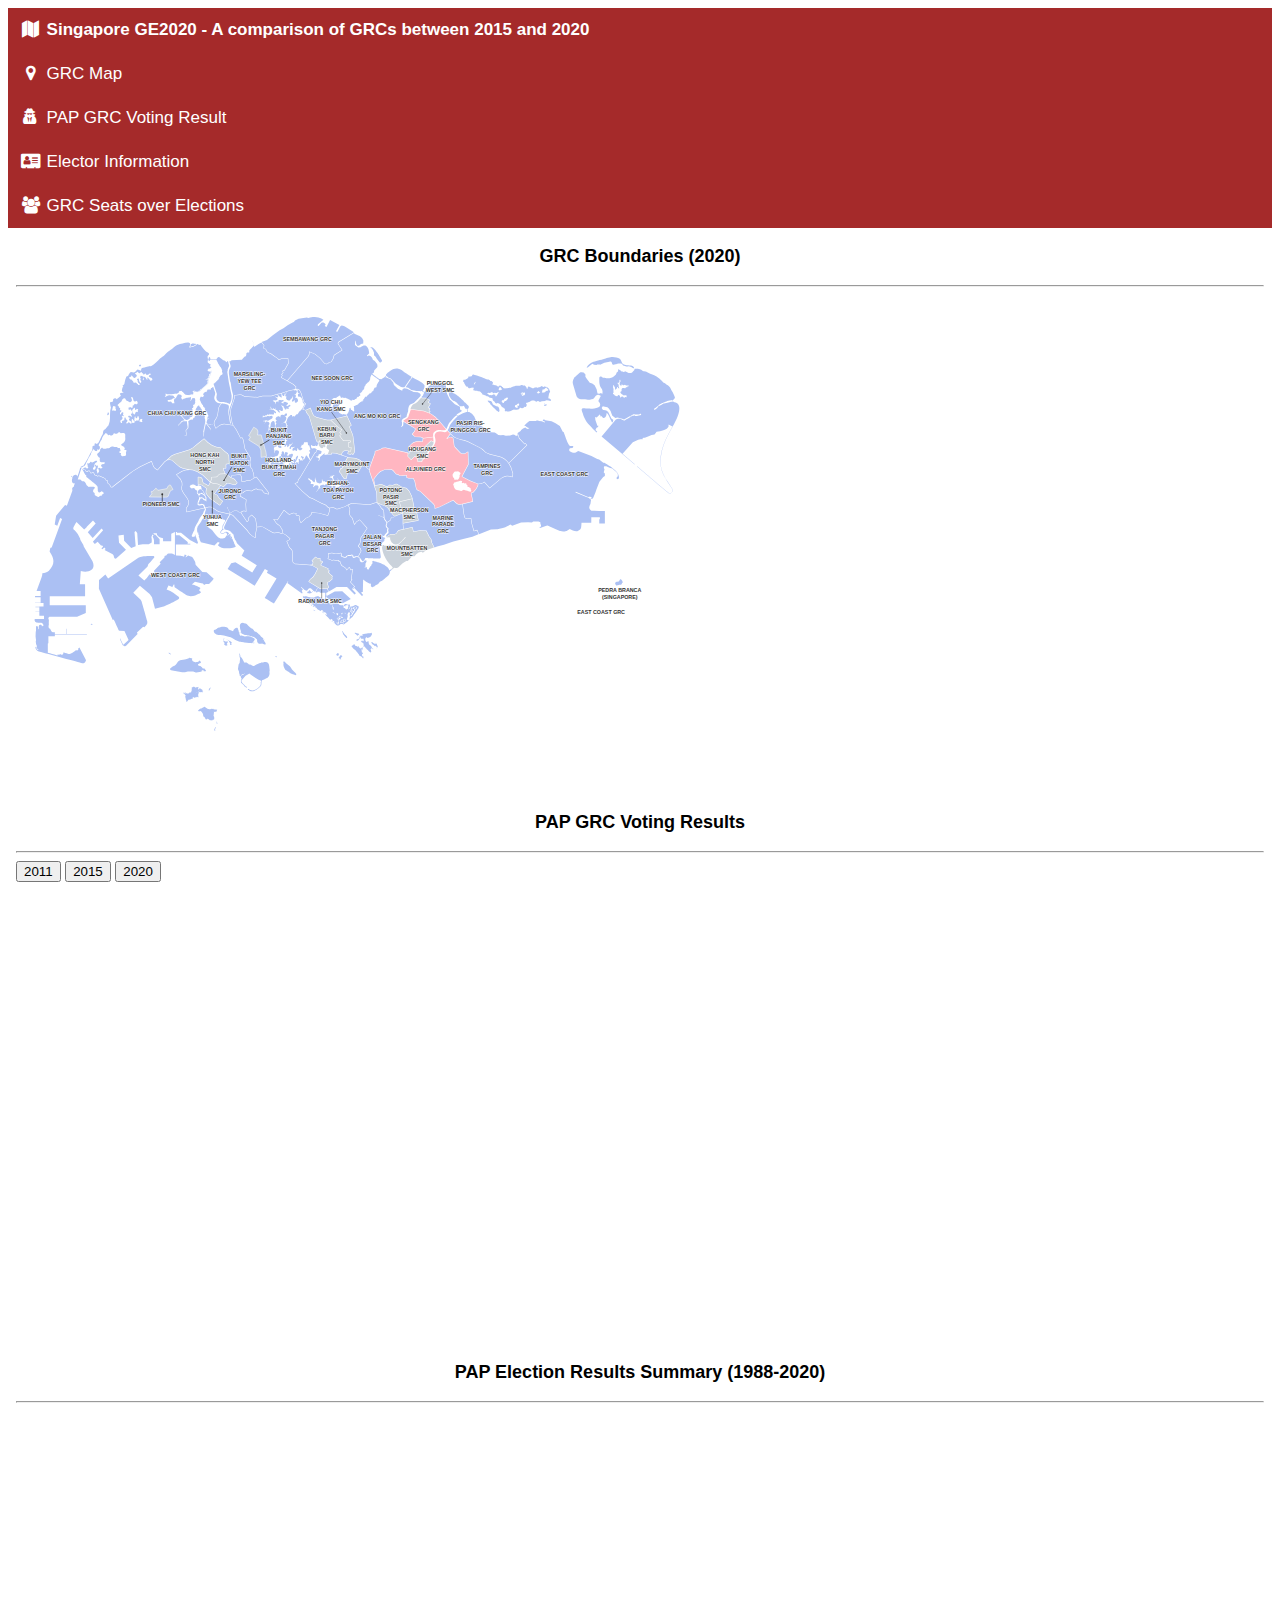
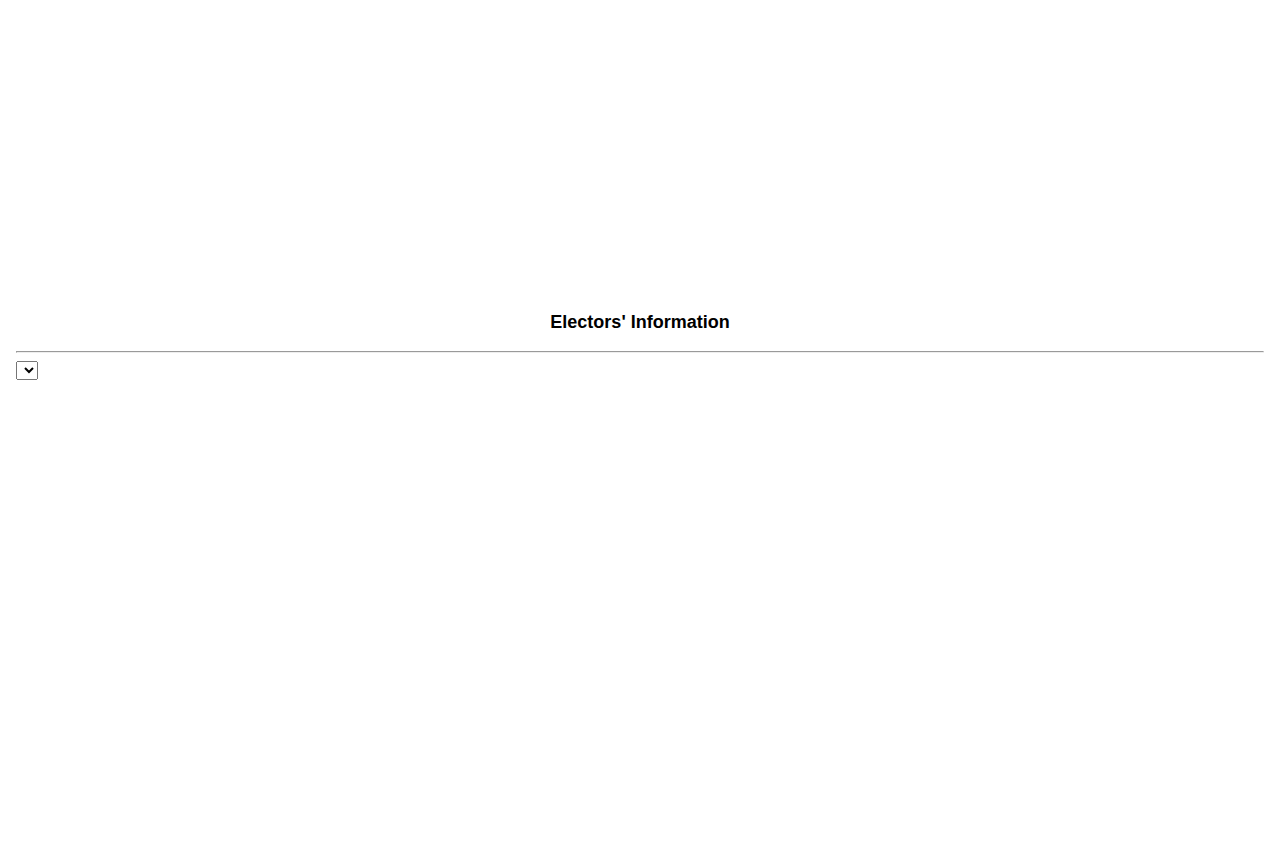
==== index.html @ 820e255f "Modify header with horizontal line" ====
<!DOCTYPE html>
<html lang="en">

<head>
    <meta charset="UTF-8">
    <meta name="viewport" content="width=device-width, initial-scale=1">
    <title>Singapore Election (Leading GRC)</title>
    <link rel="stylesheet" href="https://cdnjs.cloudflare.com/ajax/libs/font-awesome/4.7.0/css/font-awesome.min.css">
    <link rel="stylesheet" href="index.css">

    <!-- Load d3.js -->
    <script src="https://d3js.org/d3.v4.js"></script>

</head>

<body>
    <!-- Top Navigation Bar -->
    <div class="navbar">
        <a class="active" href="#"><i class="fa fa-fw fa-map"></i> Singapore GE2020 - A comparison of GRCs between 2015 and 2020</a>
        <div class="navbar-right">
            <a href="#map"><i class="fa fa-fw fa fa-map-marker"></i> GRC Map</a>
            <a href="#leader"><i class="fa fa-fw fas fa-user-secret"></i> PAP GRC Voting Result</a>
            <a href="#elector"><i class="fa fa-fw fa-address-card"></i> Elector Information</a>
            <a href="#seats"><i class="fa fa-fw fa fa-users"></i> GRC Seats over Elections</a>
        </div>
    </div>

    <iframe id="map" src="grcmap.html" frameborder=0 height=530px width=100%></iframe>
    <br />
    <br />
    <iframe id="leader" src=election_result.html frameborder=0 height=550px width=29%></iframe>
    <iframe id="seats" src=election_summary.html frameborder=0 height=550px width=41%></iframe>
    <iframe id="elector" src=electors_result.html frameborder=0 height=550px width=29%></iframe>

</body>

</html>
---- index.css ----
body {
    font-family: Arial, Helvetica, sans-serif;
}

.navbar {
    width: 100%;
    background-color: brown;
    overflow: auto;
}

.navbar a {
    float: left;
    padding: 12px;
    color: white;
    text-decoration: none;
    font-size: 17px;
}

.navbar a:hover {
    background-color: black;
    color: pink;
}

.active {
    font-weight: bold;
}

.navbar-right {
    float: right;
}

iframe:focus {
    outline: none;
}

iframe[seamless] {
    display: block;
}

@media screen and (max-width: 1350px) {
    .navbar a,
    .navbar-right,
    iframe {
        width: 100%;
        display: block;
    }
}
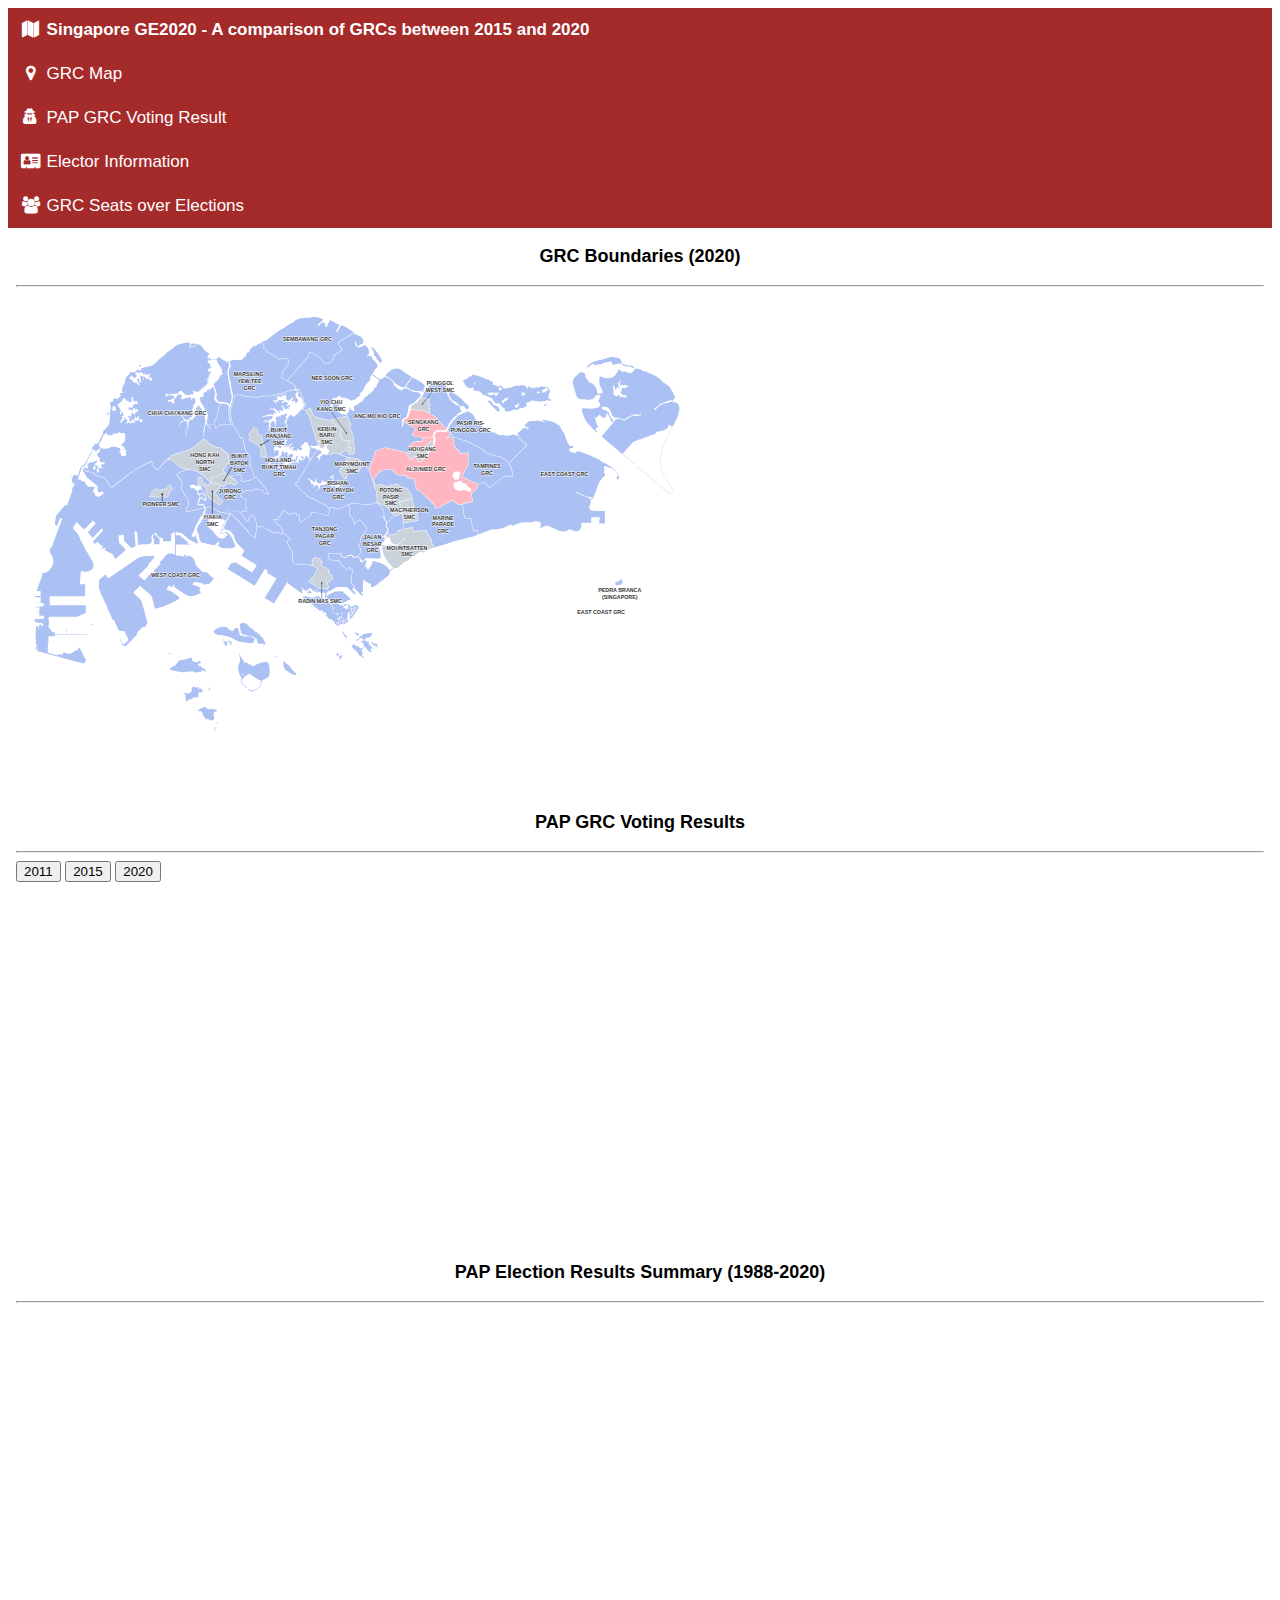
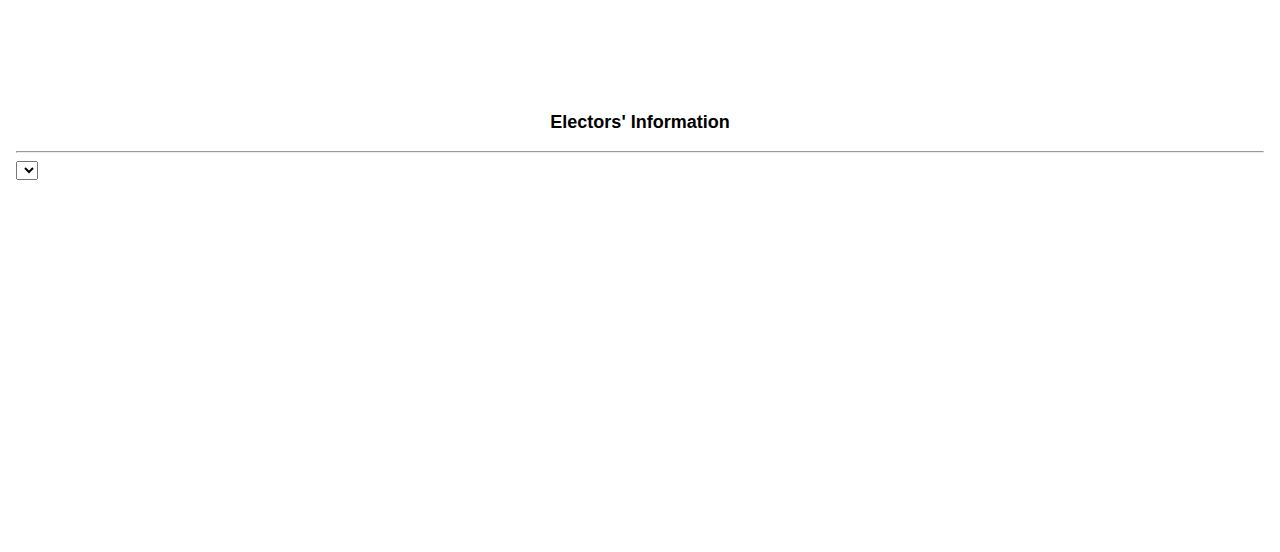
==== commit 02c0a8b9: "Format margin and size" ====
--- a/index.html
+++ b/index.html
@@ -28,9 +28,9 @@
     <iframe id="map" src="grcmap.html" frameborder=0 height=530px width=100%></iframe>
     <br />
     <br />
-    <iframe id="leader" src=election_result.html frameborder=0 height=550px width=29%></iframe>
-    <iframe id="seats" src=election_summary.html frameborder=0 height=550px width=41%></iframe>
-    <iframe id="elector" src=electors_result.html frameborder=0 height=550px width=29%></iframe>
+    <iframe id="leader" src=election_result.html frameborder=0 height=450px width=29%></iframe>
+    <iframe id="seats" src=election_summary.html frameborder=0 height=450px width=41%></iframe>
+    <iframe id="elector" src=electors_result.html frameborder=0 height=450px width=29%></iframe>
 
 </body>
 
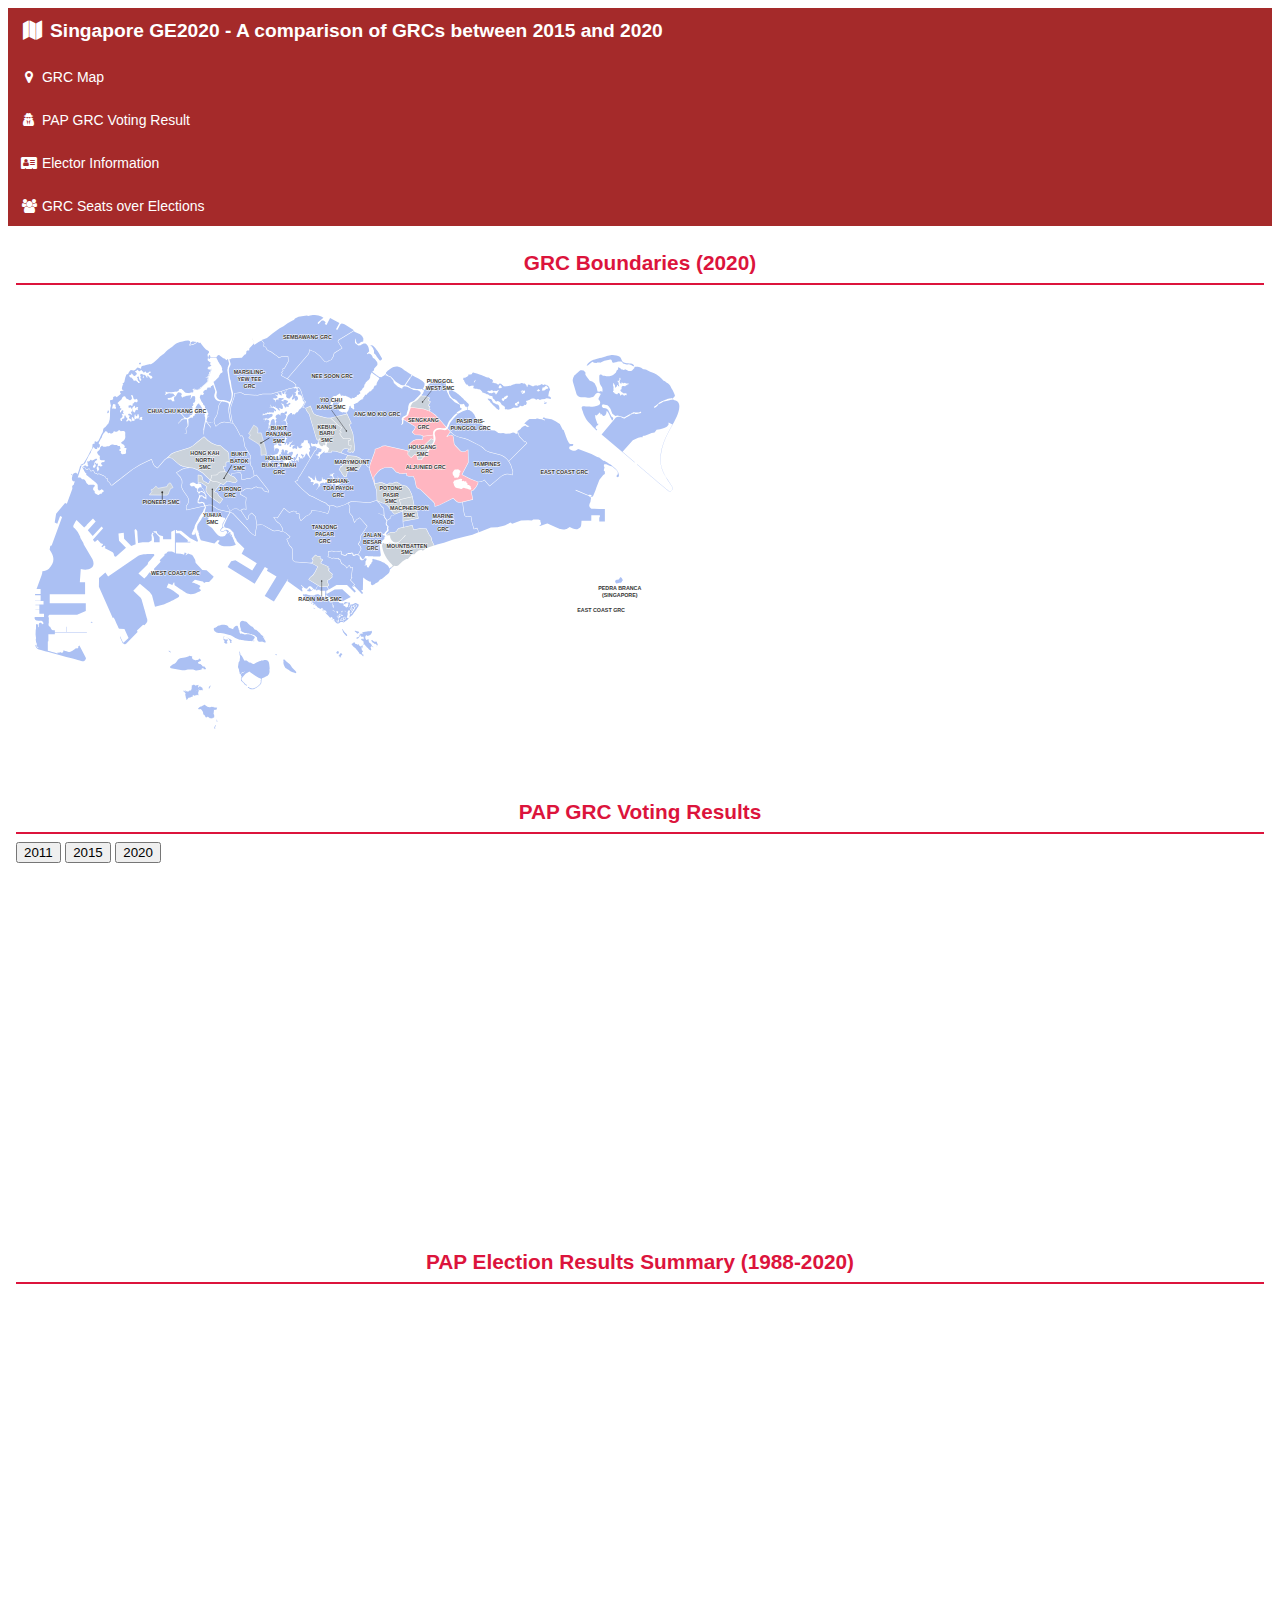
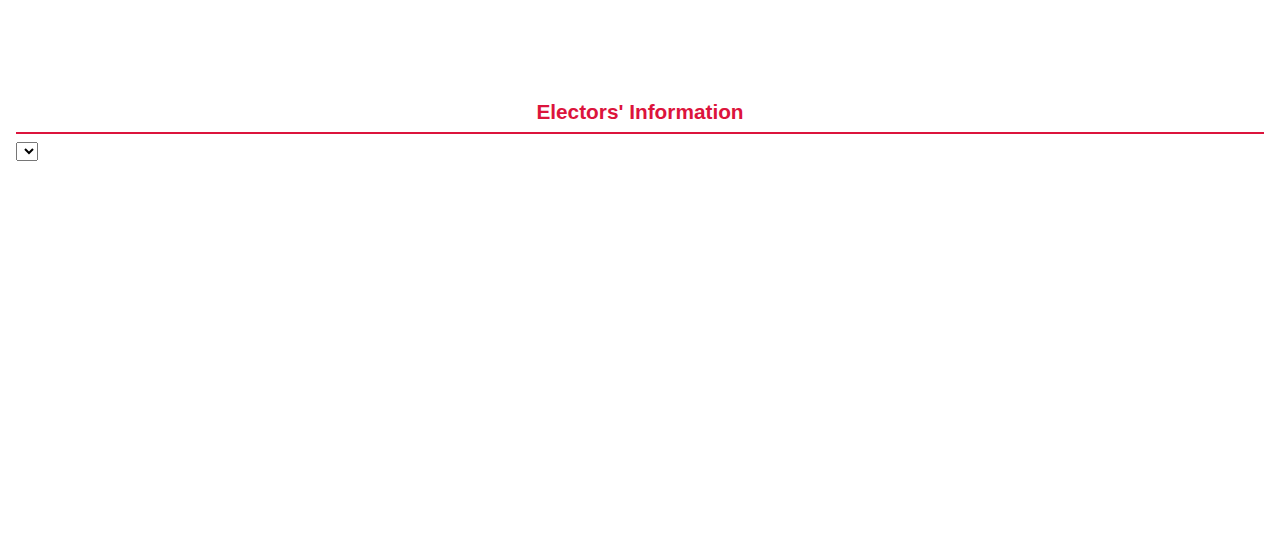
==== commit 42230432: "Format font size for navbar" ====
--- a/index.html
+++ b/index.html
@@ -16,12 +16,12 @@
 <body>
     <!-- Top Navigation Bar -->
     <div class="navbar">
-        <a class="active" href="#"><i class="fa fa-fw fa-map"></i> Singapore GE2020 - A comparison of GRCs between 2015 and 2020</a>
+        <a class="active" style="font-size: larger;" href="#"><i class="fa fa-fw fa-map"></i> Singapore GE2020 - A comparison of GRCs between 2015 and 2020</a>
         <div class="navbar-right">
-            <a href="#map"><i class="fa fa-fw fa fa-map-marker"></i> GRC Map</a>
-            <a href="#leader"><i class="fa fa-fw fas fa-user-secret"></i> PAP GRC Voting Result</a>
-            <a href="#elector"><i class="fa fa-fw fa-address-card"></i> Elector Information</a>
-            <a href="#seats"><i class="fa fa-fw fa fa-users"></i> GRC Seats over Elections</a>
+            <a href="#map" style="margin-top: 3px;"><i class="fa fa-fw fa fa-map-marker"></i> GRC Map</a>
+            <a href="#leader" style="margin-top: 3px;"><i class="fa fa-fw fas fa-user-secret"></i> PAP GRC Voting Result</a>
+            <a href="#elector" style="margin-top: 3px;"><i class="fa fa-fw fa-address-card"></i> Elector Information</a>
+            <a href="#seats" style="margin-top: 3px;"><i class="fa fa-fw fa fa-users"></i> GRC Seats over Elections</a>
         </div>
     </div>
 
--- a/index.css
+++ b/index.css
@@ -13,7 +13,7 @@
     padding: 12px;
     color: white;
     text-decoration: none;
-    font-size: 17px;
+    font-size: 14px;
 }
 
 .navbar a:hover {
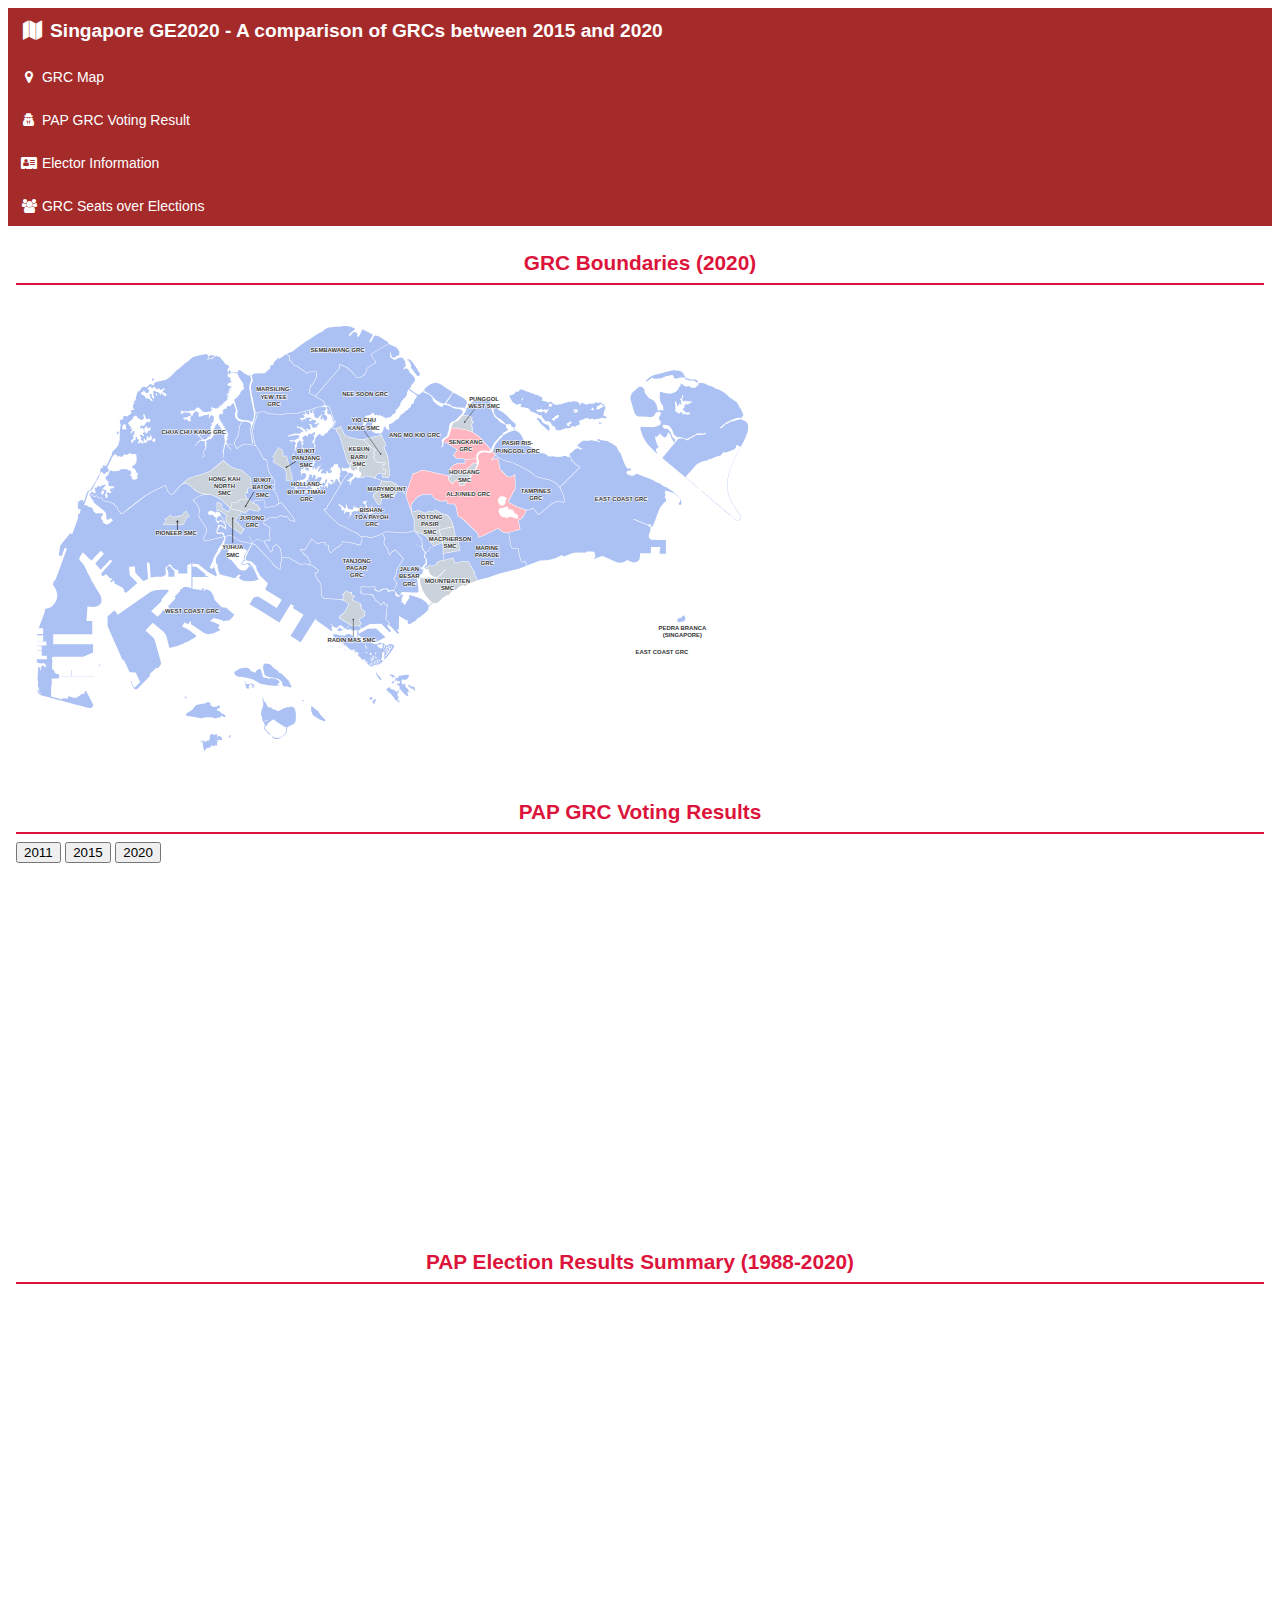
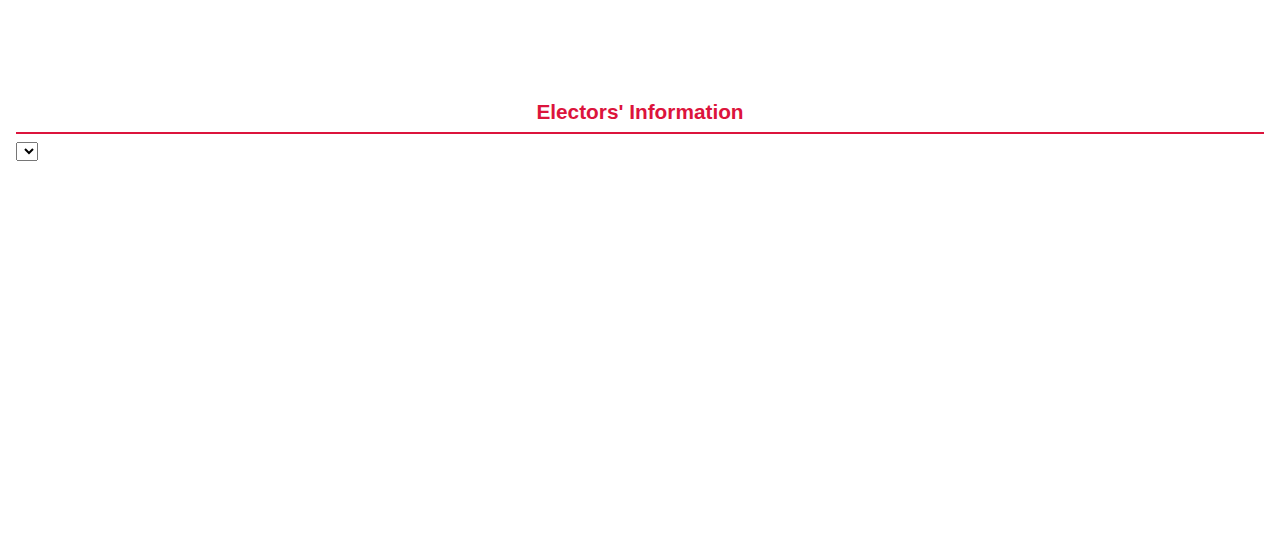
==== commit 5a1d89ab: "Fix map description issue" ====
--- a/index.html
+++ b/index.html
@@ -25,9 +25,7 @@
         </div>
     </div>
 
-    <iframe id="map" src="grcmap.html" frameborder=0 height=530px width=100%></iframe>
-    <br />
-    <br />
+    <iframe id="map" src="grcmap.html" scrolling="no" overflow="hidden" frameborder=0 height=530px width=100%></iframe><br /><br />
     <iframe id="leader" src=election_result.html frameborder=0 height=450px width=29%></iframe>
     <iframe id="seats" src=election_summary.html frameborder=0 height=450px width=41%></iframe>
     <iframe id="elector" src=electors_result.html frameborder=0 height=450px width=29%></iframe>
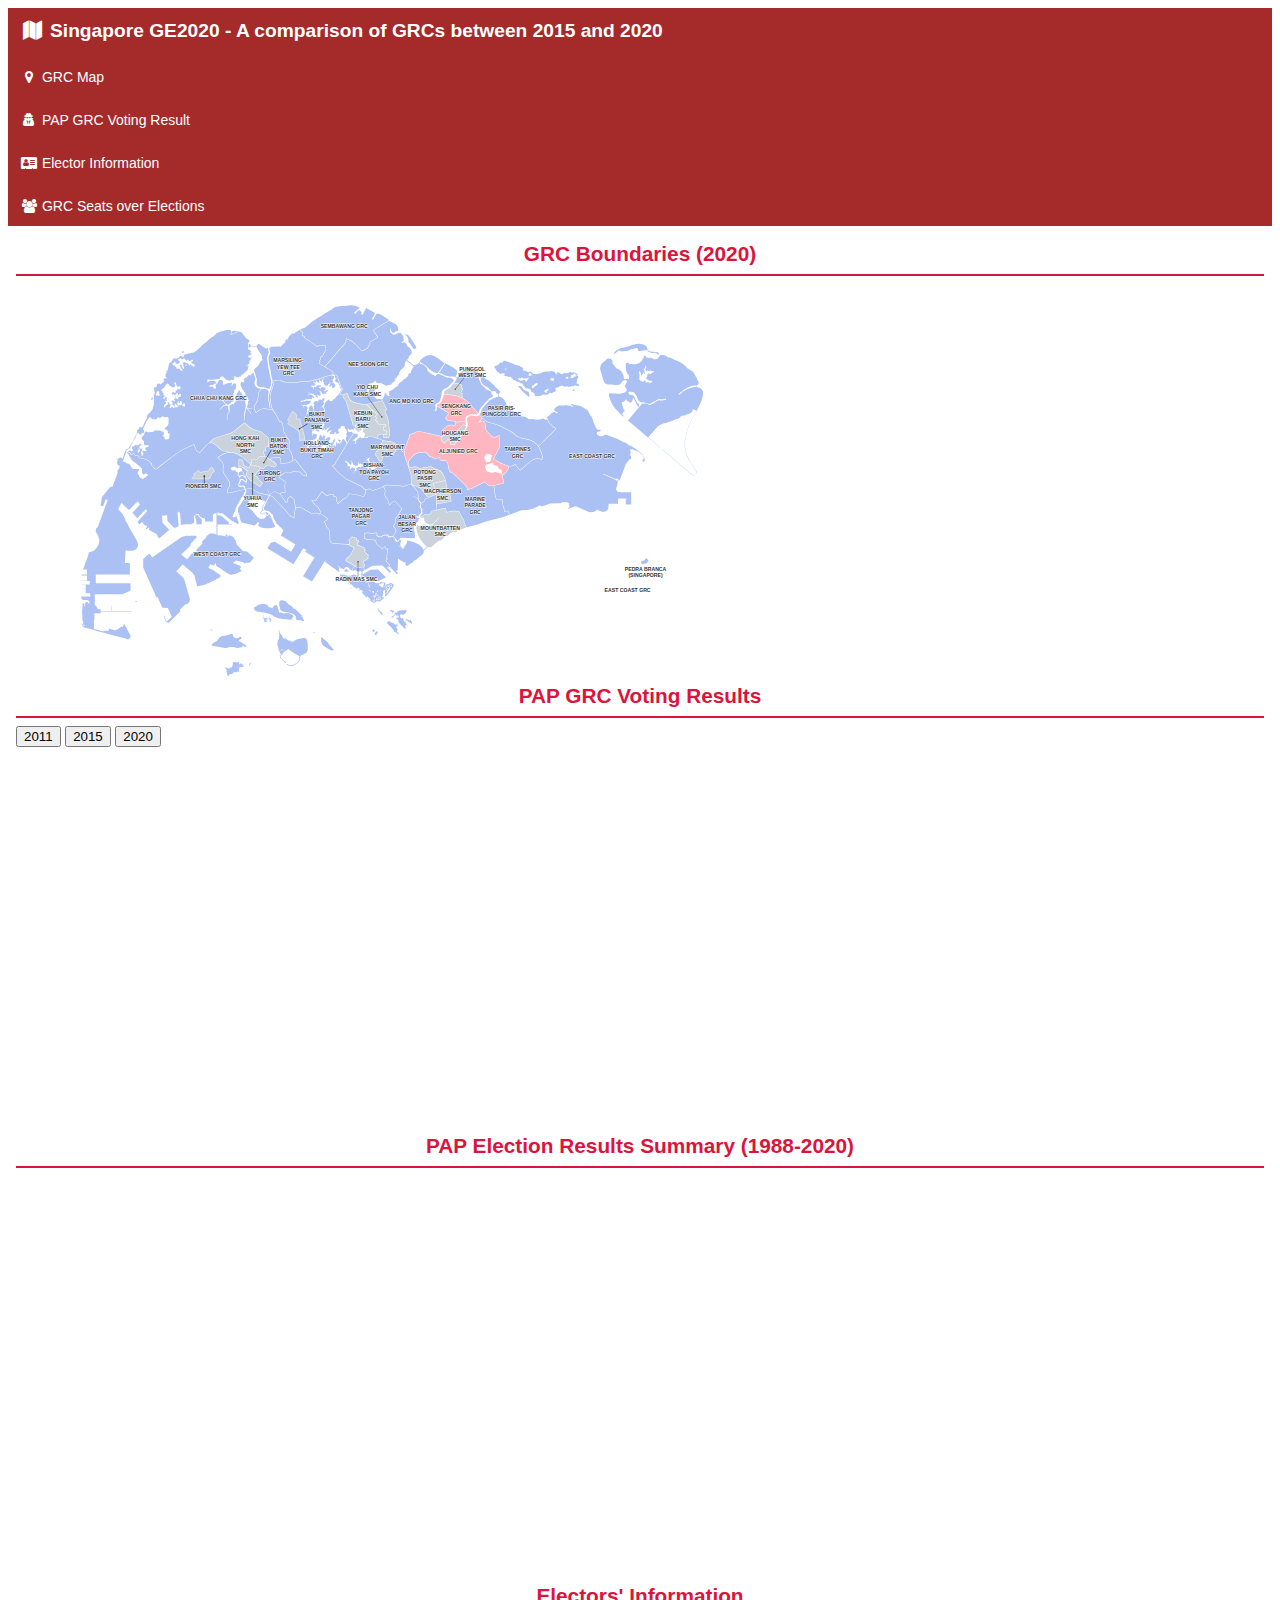
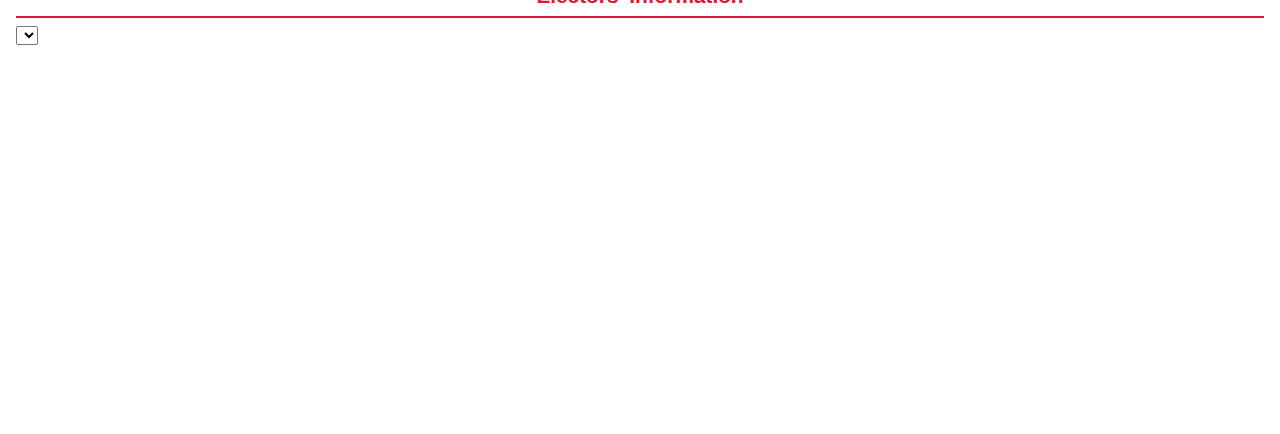
==== commit 6794edf5: "Adjust sizing of map" ====
--- a/index.html
+++ b/index.html
@@ -25,7 +25,7 @@
         </div>
     </div>
 
-    <iframe id="map" src="grcmap.html" scrolling="no" overflow="hidden" frameborder=0 height=530px width=100%></iframe><br /><br />
+    <iframe id="map" src="grcmap.html" scrolling="no" overflow="hidden" frameborder=0 height=450px width=100%></iframe>
     <iframe id="leader" src=election_result.html frameborder=0 height=450px width=29%></iframe>
     <iframe id="seats" src=election_summary.html frameborder=0 height=450px width=41%></iframe>
     <iframe id="elector" src=electors_result.html frameborder=0 height=450px width=29%></iframe>
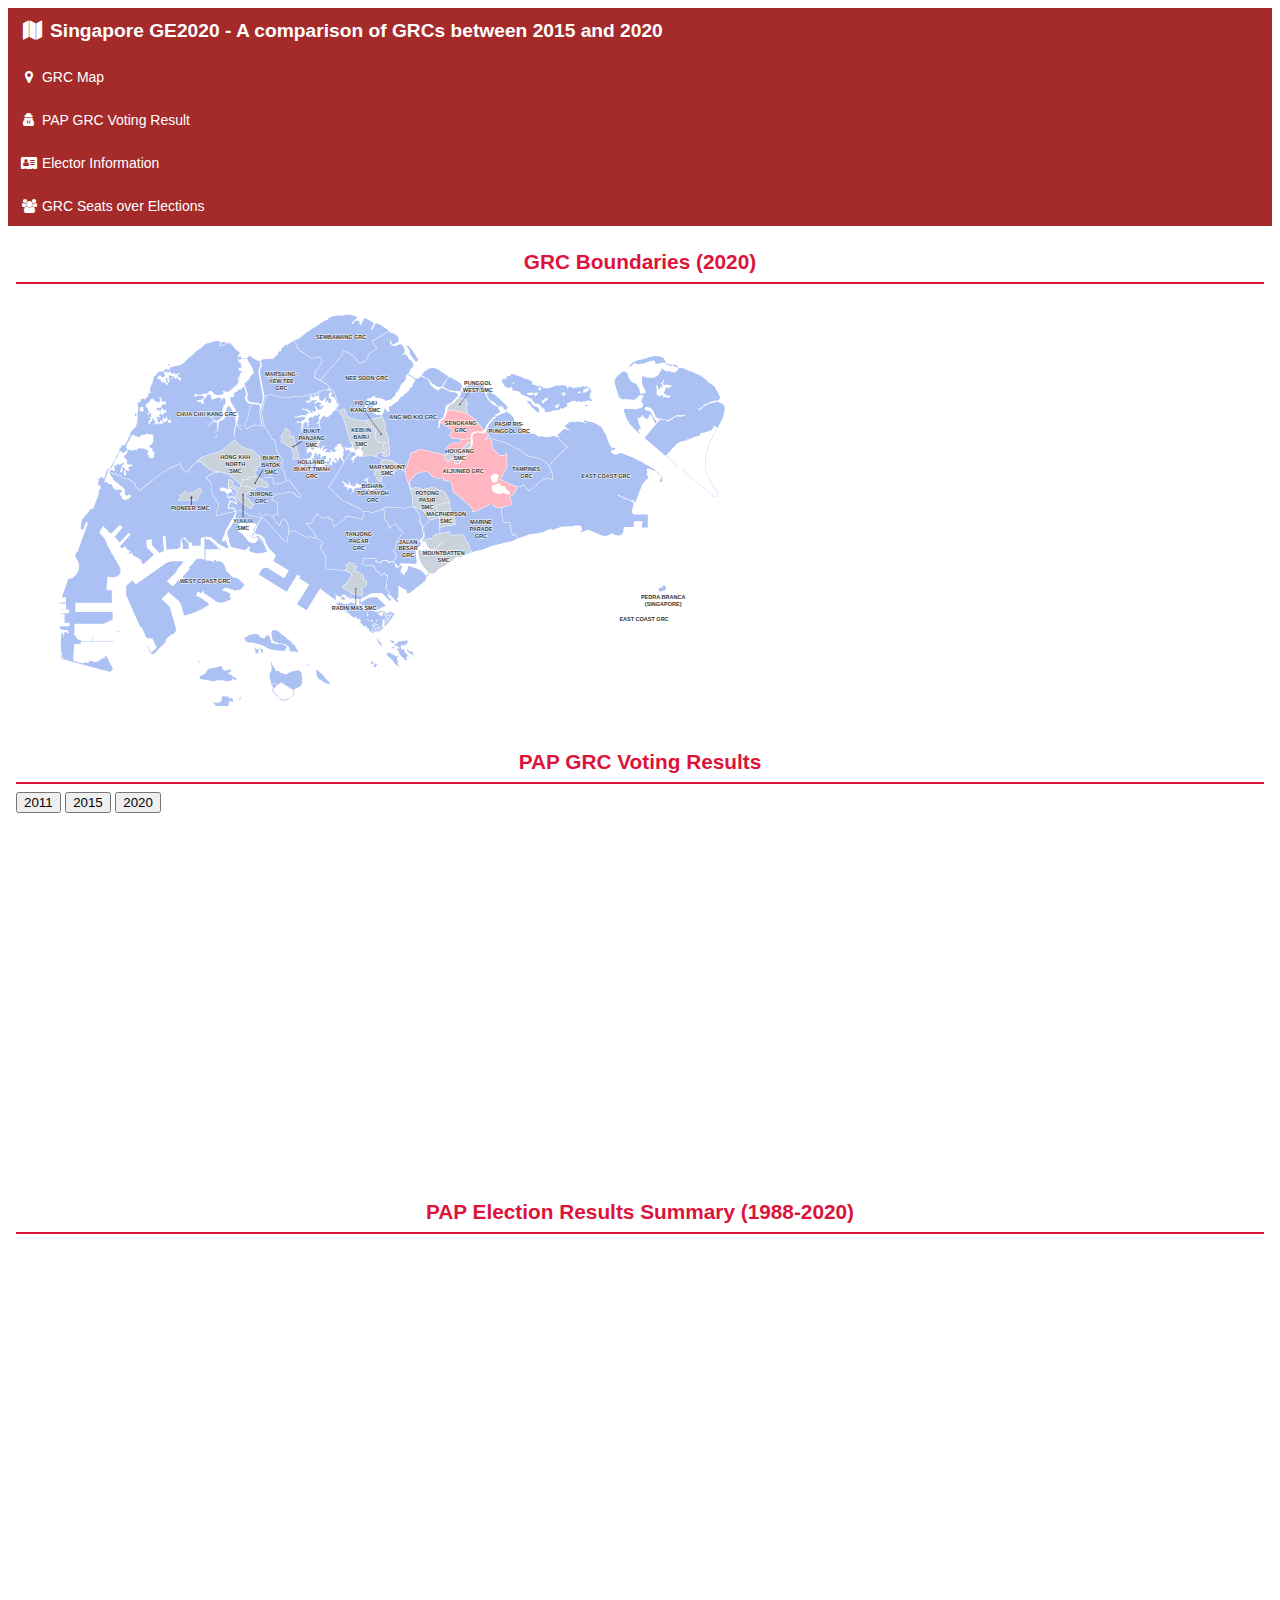
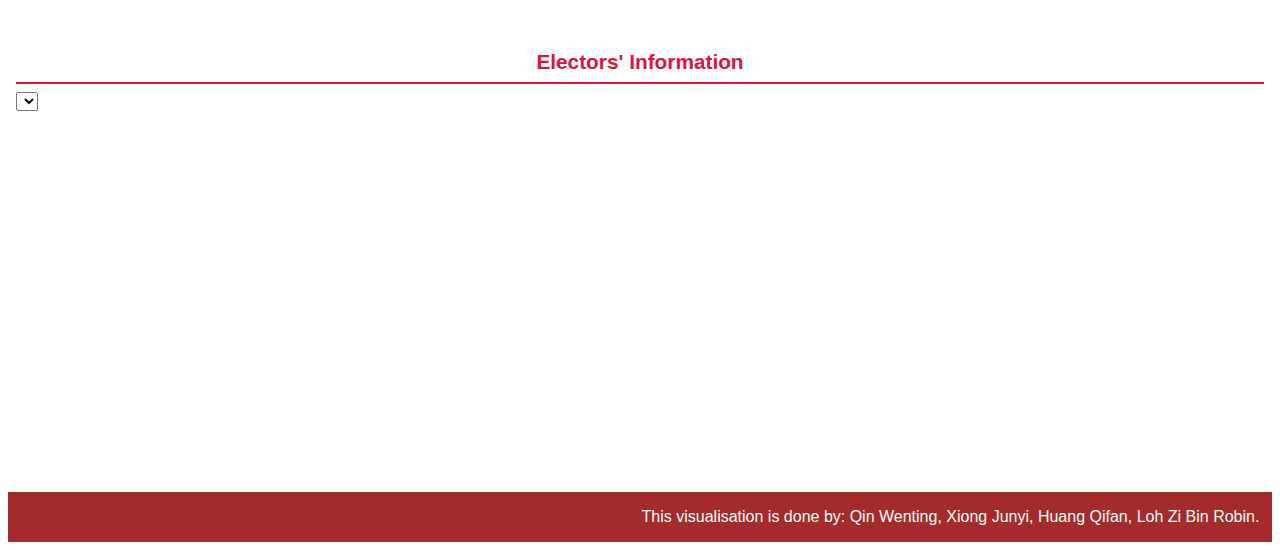
==== commit 672ff07f: "Adjust sizing. Final" ====
--- a/index.html
+++ b/index.html
@@ -25,11 +25,17 @@
         </div>
     </div>
 
-    <iframe id="map" src="grcmap.html" scrolling="no" overflow="hidden" frameborder=0 height=450px width=100%></iframe>
+    <iframe id="map" src="grcmap.html" scrolling="no" overflow="hidden" frameborder=0 height=480px width=100%></iframe><br /><br />
     <iframe id="leader" src=election_result.html frameborder=0 height=450px width=29%></iframe>
     <iframe id="seats" src=election_summary.html frameborder=0 height=450px width=41%></iframe>
     <iframe id="elector" src=electors_result.html frameborder=0 height=450px width=29%></iframe>
 
+    <!-- Top Navigation Bar -->
+    <div class="navbar">
+        <div class="navbar">
+            <p style="margin-right: 1%; color: white; text-align: right;">This visualisation is done by: Qin Wenting, Xiong Junyi, Huang Qifan, Loh Zi Bin Robin.</p>
+        </div>
+    </div>
 </body>
 
 </html>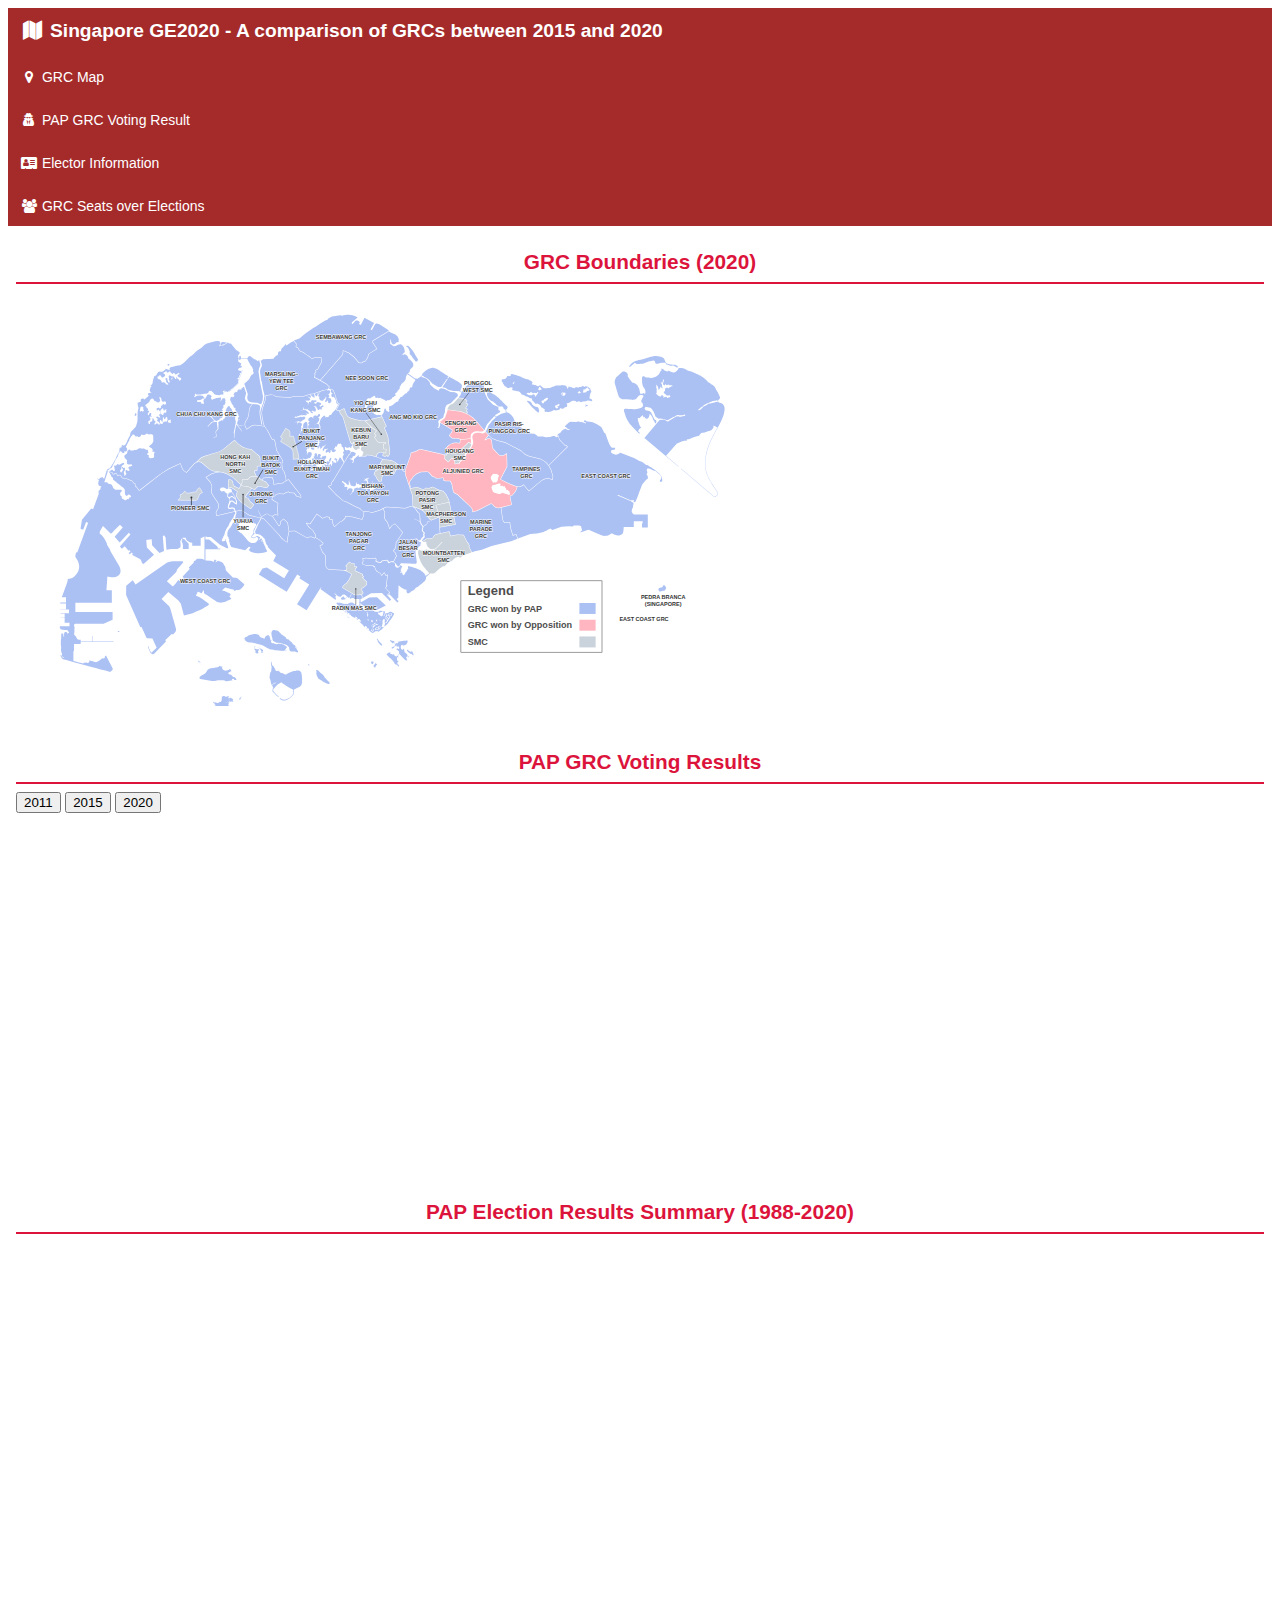
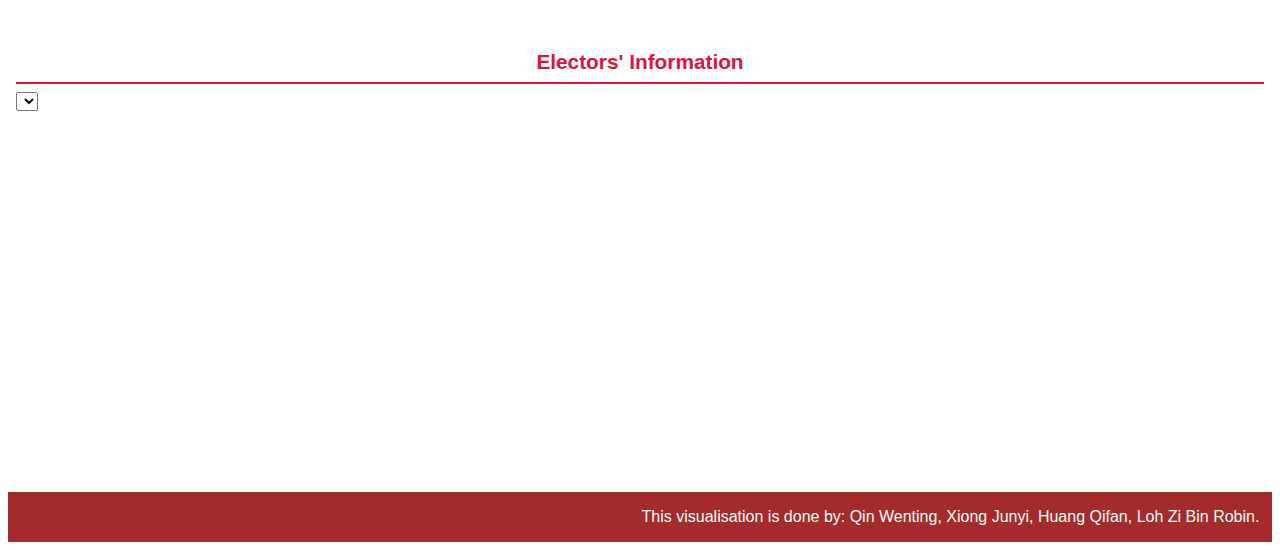
==== commit 9d254cab: "Prepare for final submission" ====
--- a/index.html
+++ b/index.html
@@ -30,7 +30,7 @@
     <iframe id="seats" src=election_summary.html frameborder=0 height=450px width=41%></iframe>
     <iframe id="elector" src=electors_result.html frameborder=0 height=450px width=29%></iframe>
 
-    <!-- Top Navigation Bar -->
+    <!-- Footer -->
     <div class="navbar">
         <div class="navbar">
             <p style="margin-right: 1%; color: white; text-align: right;">This visualisation is done by: Qin Wenting, Xiong Junyi, Huang Qifan, Loh Zi Bin Robin.</p>
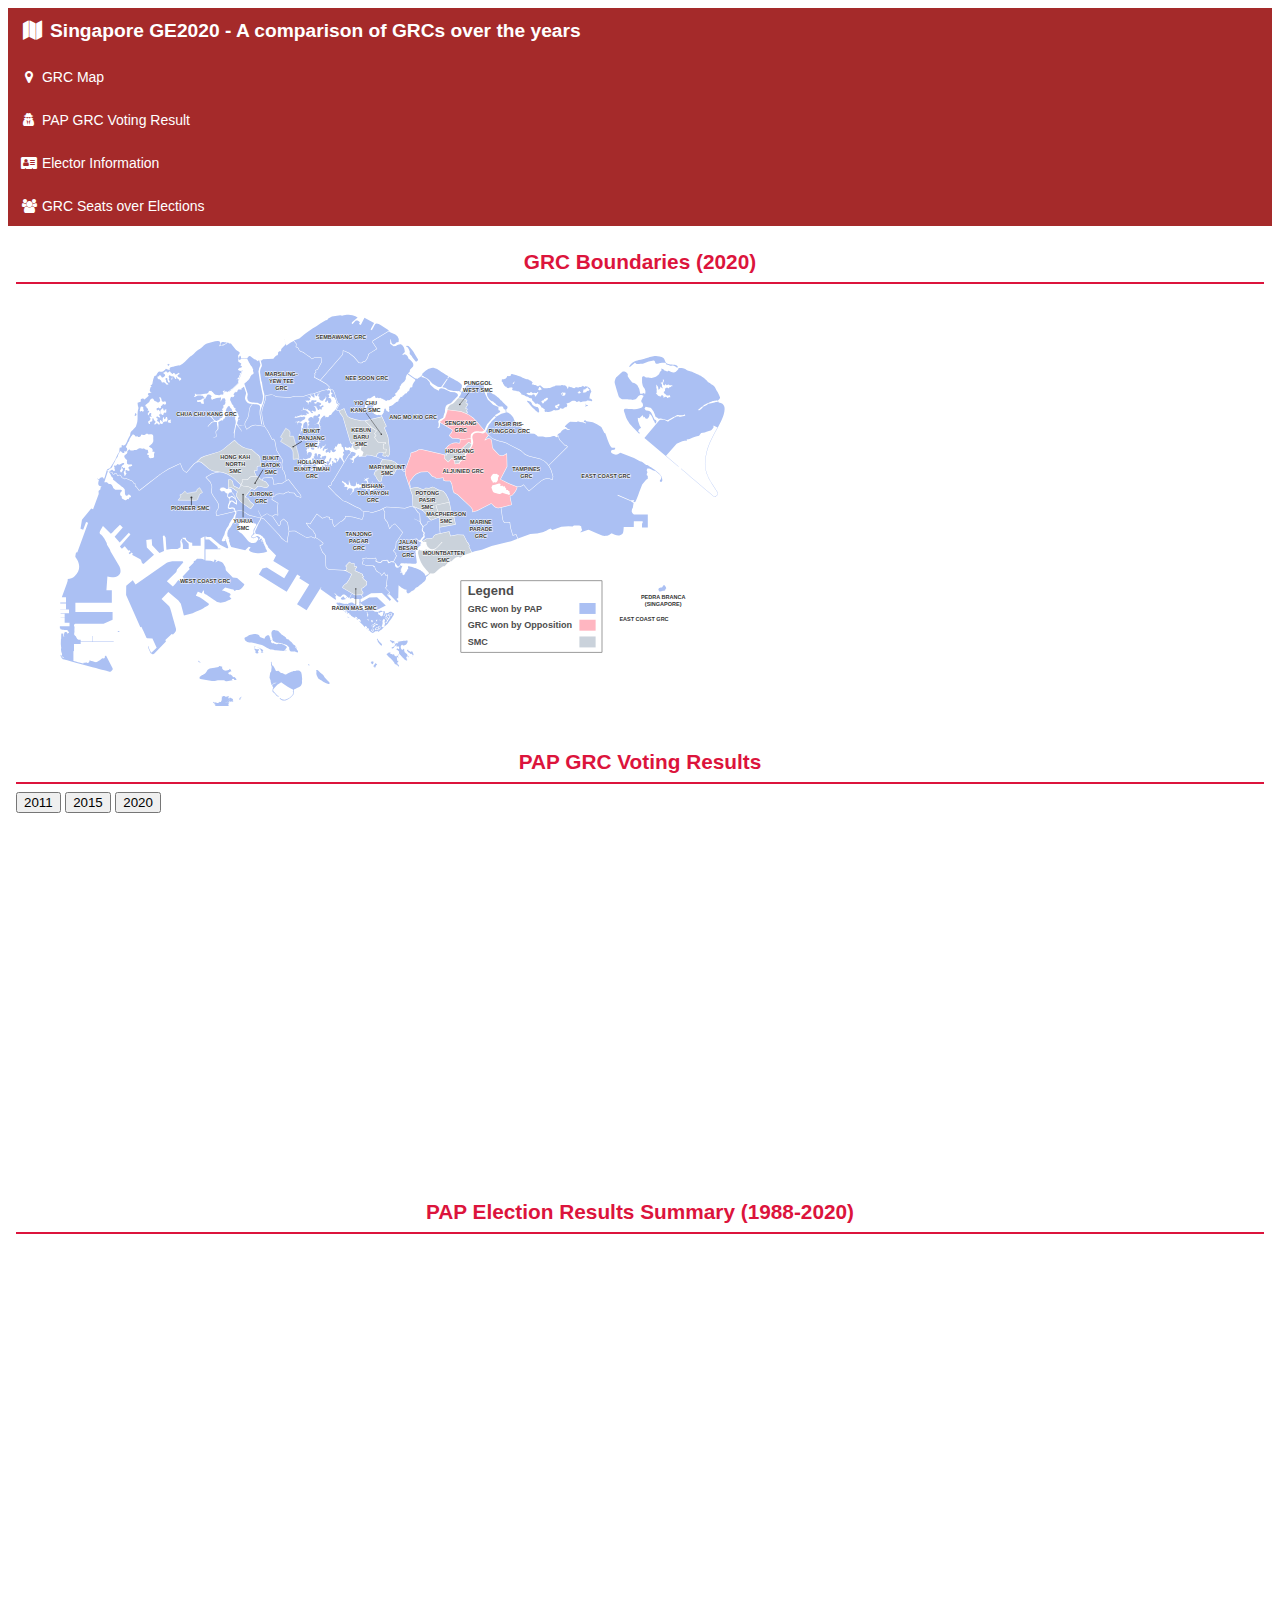
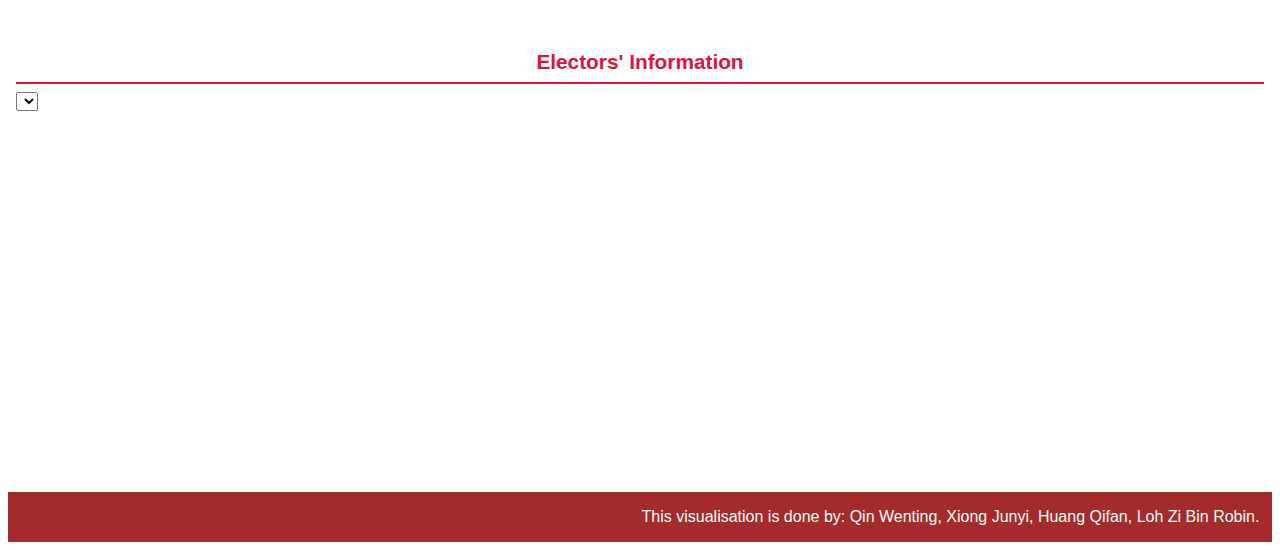
==== commit bcd9cc81: "Update title" ====
--- a/index.html
+++ b/index.html
@@ -16,7 +16,7 @@
 <body>
     <!-- Top Navigation Bar -->
     <div class="navbar">
-        <a class="active" style="font-size: larger;" href="#"><i class="fa fa-fw fa-map"></i> Singapore GE2020 - A comparison of GRCs between 2015 and 2020</a>
+        <a class="active" style="font-size: larger;" href="#"><i class="fa fa-fw fa-map"></i> Singapore GE2020 - A comparison of GRCs over the years</a>
         <div class="navbar-right">
             <a href="#map" style="margin-top: 3px;"><i class="fa fa-fw fa fa-map-marker"></i> GRC Map</a>
             <a href="#leader" style="margin-top: 3px;"><i class="fa fa-fw fas fa-user-secret"></i> PAP GRC Voting Result</a>
